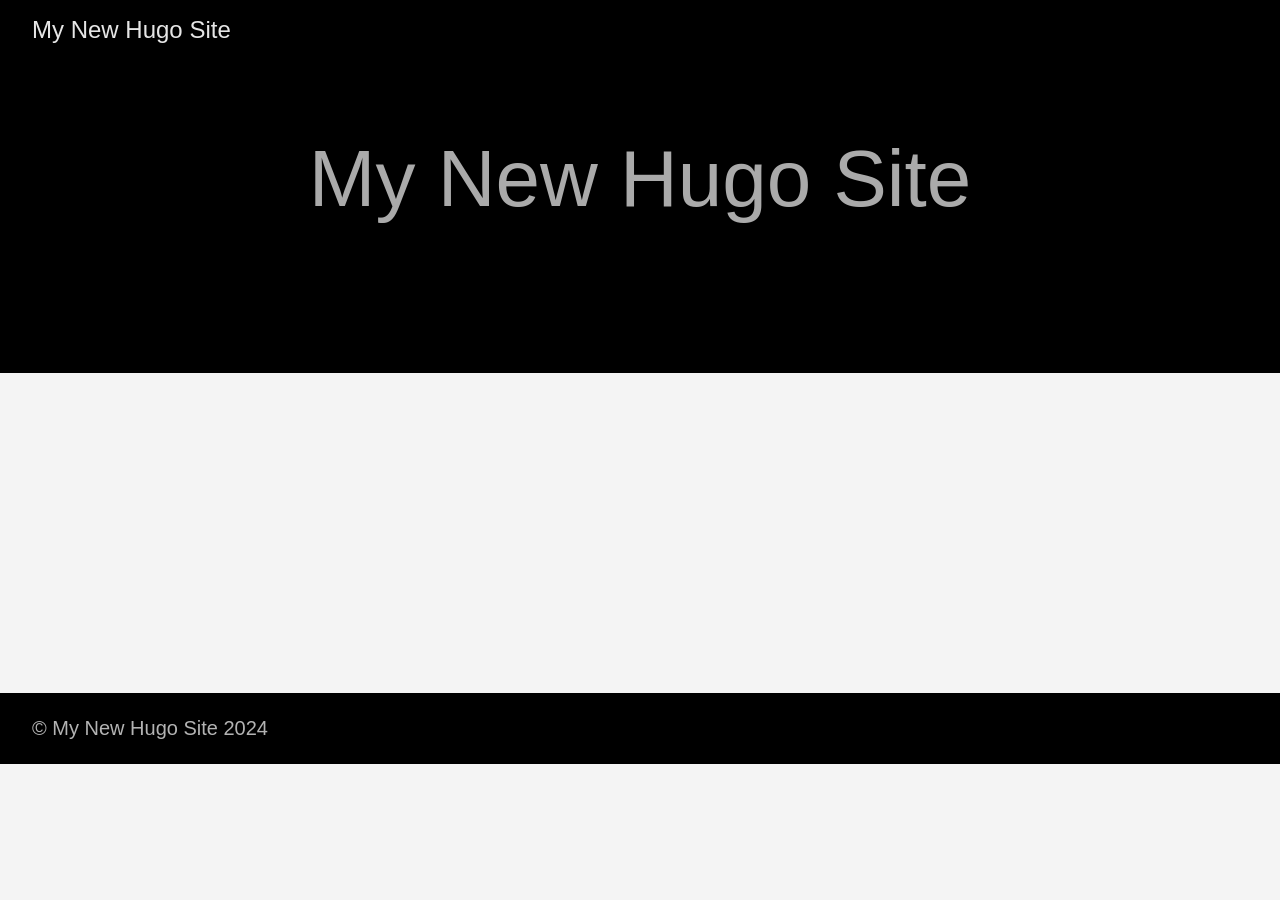
==== index.html @ 661ce7dd "init commit" ====
<!DOCTYPE html>
<html lang="en-us">
  <head>
    <meta charset="utf-8">
    <meta http-equiv="X-UA-Compatible" content="IE=edge,chrome=1">
    
    <title>My New Hugo Site</title>
    <meta name="viewport" content="width=device-width,minimum-scale=1">
    <meta name="description" content="">
    <meta name="generator" content="Hugo 0.123.7">
    
    
    
    
      <meta name="robots" content="noindex, nofollow">
    

    
<link rel="stylesheet" href="/ananke/css/main.min.css" >



    

    
      

    

    
    
      <link href="/index.xml" rel="alternate" type="application/rss+xml" title="My New Hugo Site" />
      <link href="/index.xml" rel="feed" type="application/rss+xml" title="My New Hugo Site" />
      
    

    
      <link rel="canonical" href="https://tada0347.github.io/">
    

    <meta property="og:title" content="My New Hugo Site" />
<meta property="og:description" content="" />
<meta property="og:type" content="website" />
<meta property="og:url" content="https://tada0347.github.io/" />

<meta itemprop="name" content="My New Hugo Site">
<meta itemprop="description" content=""><meta name="twitter:card" content="summary"/><meta name="twitter:title" content="My New Hugo Site"/>
<meta name="twitter:description" content=""/>

	
  </head>

  <body class="ma0 avenir bg-near-white">

    

  <header>
    <div class="pb3-m pb6-l bg-black">
      <nav class="pv3 ph3 ph4-ns" role="navigation">
  <div class="flex-l justify-between items-center center">
    <a href="/" class="f3 fw2 hover-white no-underline white-90 dib">
      
        My New Hugo Site
      
    </a>
    <div class="flex-l items-center">
      

      
      
<div class="ananke-socials">
  
</div>

    </div>
  </div>
</nav>

      <div class="tc-l pv3 ph3 ph4-ns">
        <h1 class="f2 f-subheadline-l fw2 light-silver mb0 lh-title">
          My New Hugo Site
        </h1>
        
      </div>
    </div>
  </header>


    <main class="pb7" role="main">
      
 <article class="cf ph3 ph5-l pv3 pv4-l f4 tc-l center measure-wide lh-copy mid-gray">
    
  </article>
  
  
  
  
  
  
  

    </main>
    <footer class="bg-black bottom-0 w-100 pa3" role="contentinfo">
  <div class="flex justify-between">
  <a class="f4 fw4 hover-white no-underline white-70 dn dib-ns pv2 ph3" href="https://tada0347.github.io/" >
    &copy;  My New Hugo Site 2024 
  </a>
    <div>
<div class="ananke-socials">
  
</div>
</div>
  </div>
</footer>

  </body>
</html>
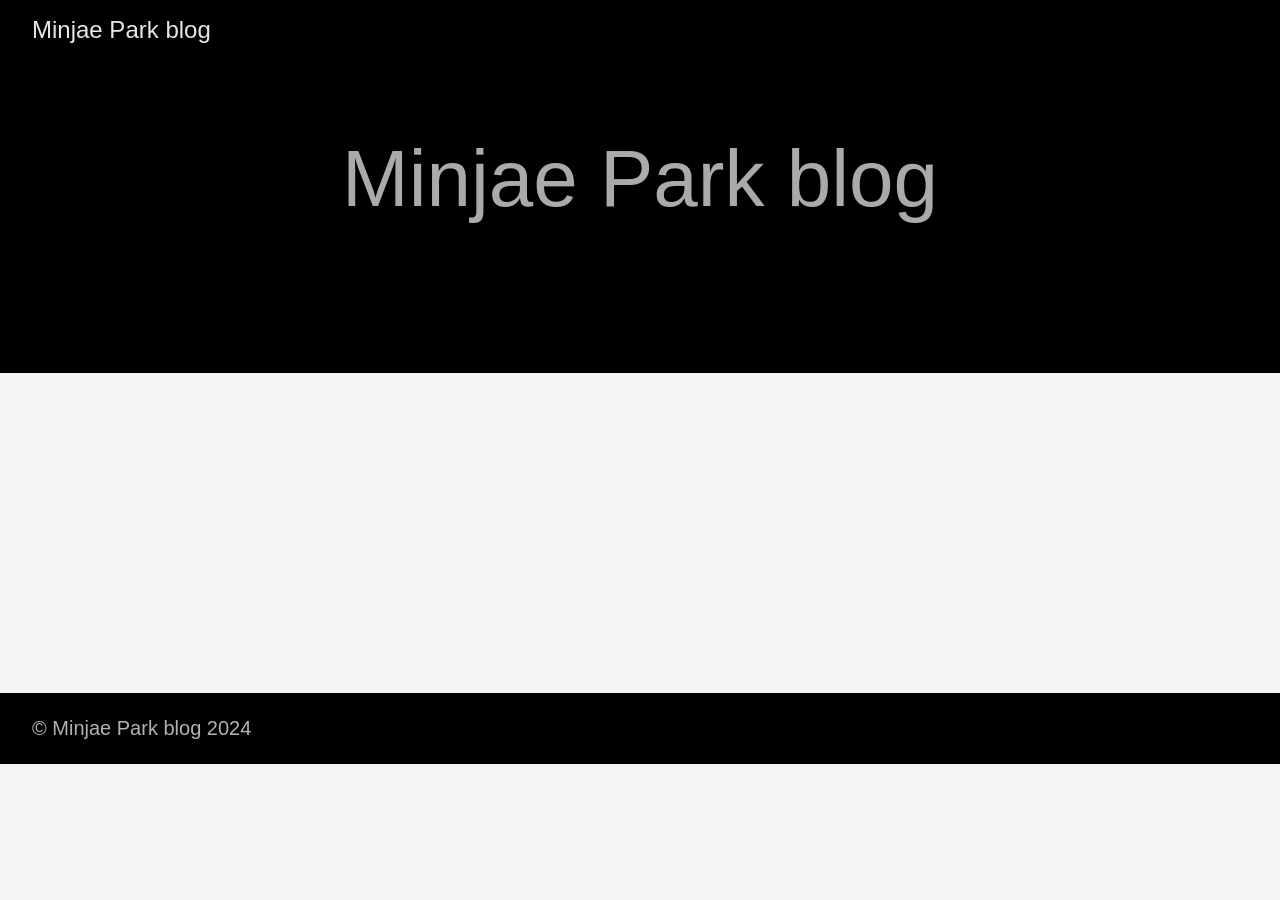
==== commit 7d922fa8: "name change" ====
--- a/index.html
+++ b/index.html
@@ -4,7 +4,7 @@
     <meta charset="utf-8">
     <meta http-equiv="X-UA-Compatible" content="IE=edge,chrome=1">
     
-    <title>My New Hugo Site</title>
+    <title>Minjae Park blog</title>
     <meta name="viewport" content="width=device-width,minimum-scale=1">
     <meta name="description" content="">
     <meta name="generator" content="Hugo 0.123.7">
@@ -29,8 +29,8 @@
 
     
     
-      <link href="/index.xml" rel="alternate" type="application/rss+xml" title="My New Hugo Site" />
-      <link href="/index.xml" rel="feed" type="application/rss+xml" title="My New Hugo Site" />
+      <link href="/index.xml" rel="alternate" type="application/rss+xml" title="Minjae Park blog" />
+      <link href="/index.xml" rel="feed" type="application/rss+xml" title="Minjae Park blog" />
       
     
 
@@ -38,13 +38,13 @@
       <link rel="canonical" href="https://tada0347.github.io/">
     
 
-    <meta property="og:title" content="My New Hugo Site" />
+    <meta property="og:title" content="Minjae Park blog" />
 <meta property="og:description" content="" />
 <meta property="og:type" content="website" />
 <meta property="og:url" content="https://tada0347.github.io/" />
 
-<meta itemprop="name" content="My New Hugo Site">
-<meta itemprop="description" content=""><meta name="twitter:card" content="summary"/><meta name="twitter:title" content="My New Hugo Site"/>
+<meta itemprop="name" content="Minjae Park blog">
+<meta itemprop="description" content=""><meta name="twitter:card" content="summary"/><meta name="twitter:title" content="Minjae Park blog"/>
 <meta name="twitter:description" content=""/>
 
 	
@@ -60,7 +60,7 @@
   <div class="flex-l justify-between items-center center">
     <a href="/" class="f3 fw2 hover-white no-underline white-90 dib">
       
-        My New Hugo Site
+        Minjae Park blog
       
     </a>
     <div class="flex-l items-center">
@@ -78,7 +78,7 @@
 
       <div class="tc-l pv3 ph3 ph4-ns">
         <h1 class="f2 f-subheadline-l fw2 light-silver mb0 lh-title">
-          My New Hugo Site
+          Minjae Park blog
         </h1>
         
       </div>
@@ -103,7 +103,7 @@
     <footer class="bg-black bottom-0 w-100 pa3" role="contentinfo">
   <div class="flex justify-between">
   <a class="f4 fw4 hover-white no-underline white-70 dn dib-ns pv2 ph3" href="https://tada0347.github.io/" >
-    &copy;  My New Hugo Site 2024 
+    &copy;  Minjae Park blog 2024 
   </a>
     <div>
 <div class="ananke-socials">
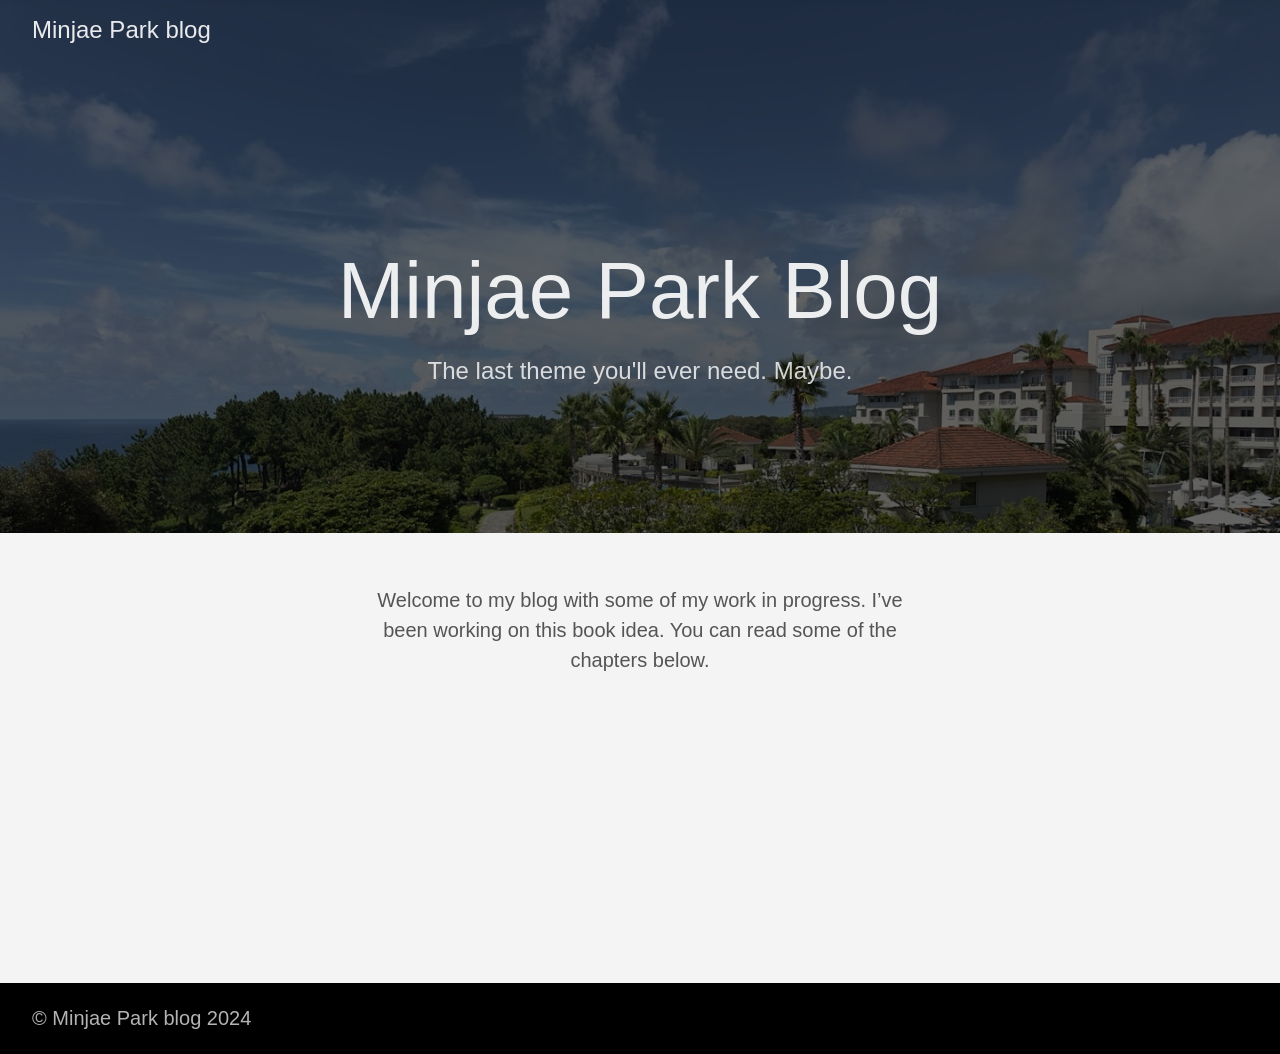
==== commit afa52657: "theme update" ====
--- a/index.html
+++ b/index.html
@@ -4,9 +4,9 @@
     <meta charset="utf-8">
     <meta http-equiv="X-UA-Compatible" content="IE=edge,chrome=1">
     
-    <title>Minjae Park blog</title>
+    <title>Minjae Park Blog | Minjae Park blog</title>
     <meta name="viewport" content="width=device-width,minimum-scale=1">
-    <meta name="description" content="">
+    <meta name="description" content="The last theme you&#39;ll ever need. Maybe.">
     <meta name="generator" content="Hugo 0.123.7">
     
     
@@ -38,14 +38,14 @@
       <link rel="canonical" href="https://tada0347.github.io/">
     
 
-    <meta property="og:title" content="Minjae Park blog" />
-<meta property="og:description" content="" />
+    <meta property="og:title" content="Minjae Park Blog" />
+<meta property="og:description" content="The last theme you&#39;ll ever need. Maybe." />
 <meta property="og:type" content="website" />
 <meta property="og:url" content="https://tada0347.github.io/" />
 
-<meta itemprop="name" content="Minjae Park blog">
-<meta itemprop="description" content=""><meta name="twitter:card" content="summary"/><meta name="twitter:title" content="Minjae Park blog"/>
-<meta name="twitter:description" content=""/>
+<meta itemprop="name" content="Minjae Park Blog">
+<meta itemprop="description" content="The last theme you&#39;ll ever need. Maybe."><meta name="twitter:card" content="summary"/><meta name="twitter:title" content="Minjae Park Blog"/>
+<meta name="twitter:description" content="The last theme you&#39;ll ever need. Maybe."/>
 
 	
   </head>
@@ -54,8 +54,9 @@
 
     
 
-  <header>
-    <div class="pb3-m pb6-l bg-black">
+  
+  <header class="cover bg-top" style="background-image: url('https://tada0347.github.io/images/home.jpg');">
+    <div class="bg-black-60">
       <nav class="pv3 ph3 ph4-ns" role="navigation">
   <div class="flex-l justify-between items-center center">
     <a href="/" class="f3 fw2 hover-white no-underline white-90 dib">
@@ -76,10 +77,14 @@
   </div>
 </nav>
 
-      <div class="tc-l pv3 ph3 ph4-ns">
-        <h1 class="f2 f-subheadline-l fw2 light-silver mb0 lh-title">
-          Minjae Park blog
+      <div class="tc-l pv4 pv6-l ph3 ph4-ns">
+        <h1 class="f2 f-subheadline-l fw2 white-90 mb0 lh-title">
+          Minjae Park Blog
         </h1>
+        
+          <h2 class="fw1 f5 f3-l white-80 measure-wide-l center mt3">
+            The last theme you&#39;ll ever need. Maybe.
+          </h2>
         
       </div>
     </div>
@@ -89,7 +94,8 @@
     <main class="pb7" role="main">
       
  <article class="cf ph3 ph5-l pv3 pv4-l f4 tc-l center measure-wide lh-copy mid-gray">
-    
+    <p>Welcome to my blog with some of my work in progress. I&rsquo;ve been working on this book idea. You can read some of the chapters below.</p>
+
   </article>
   
   
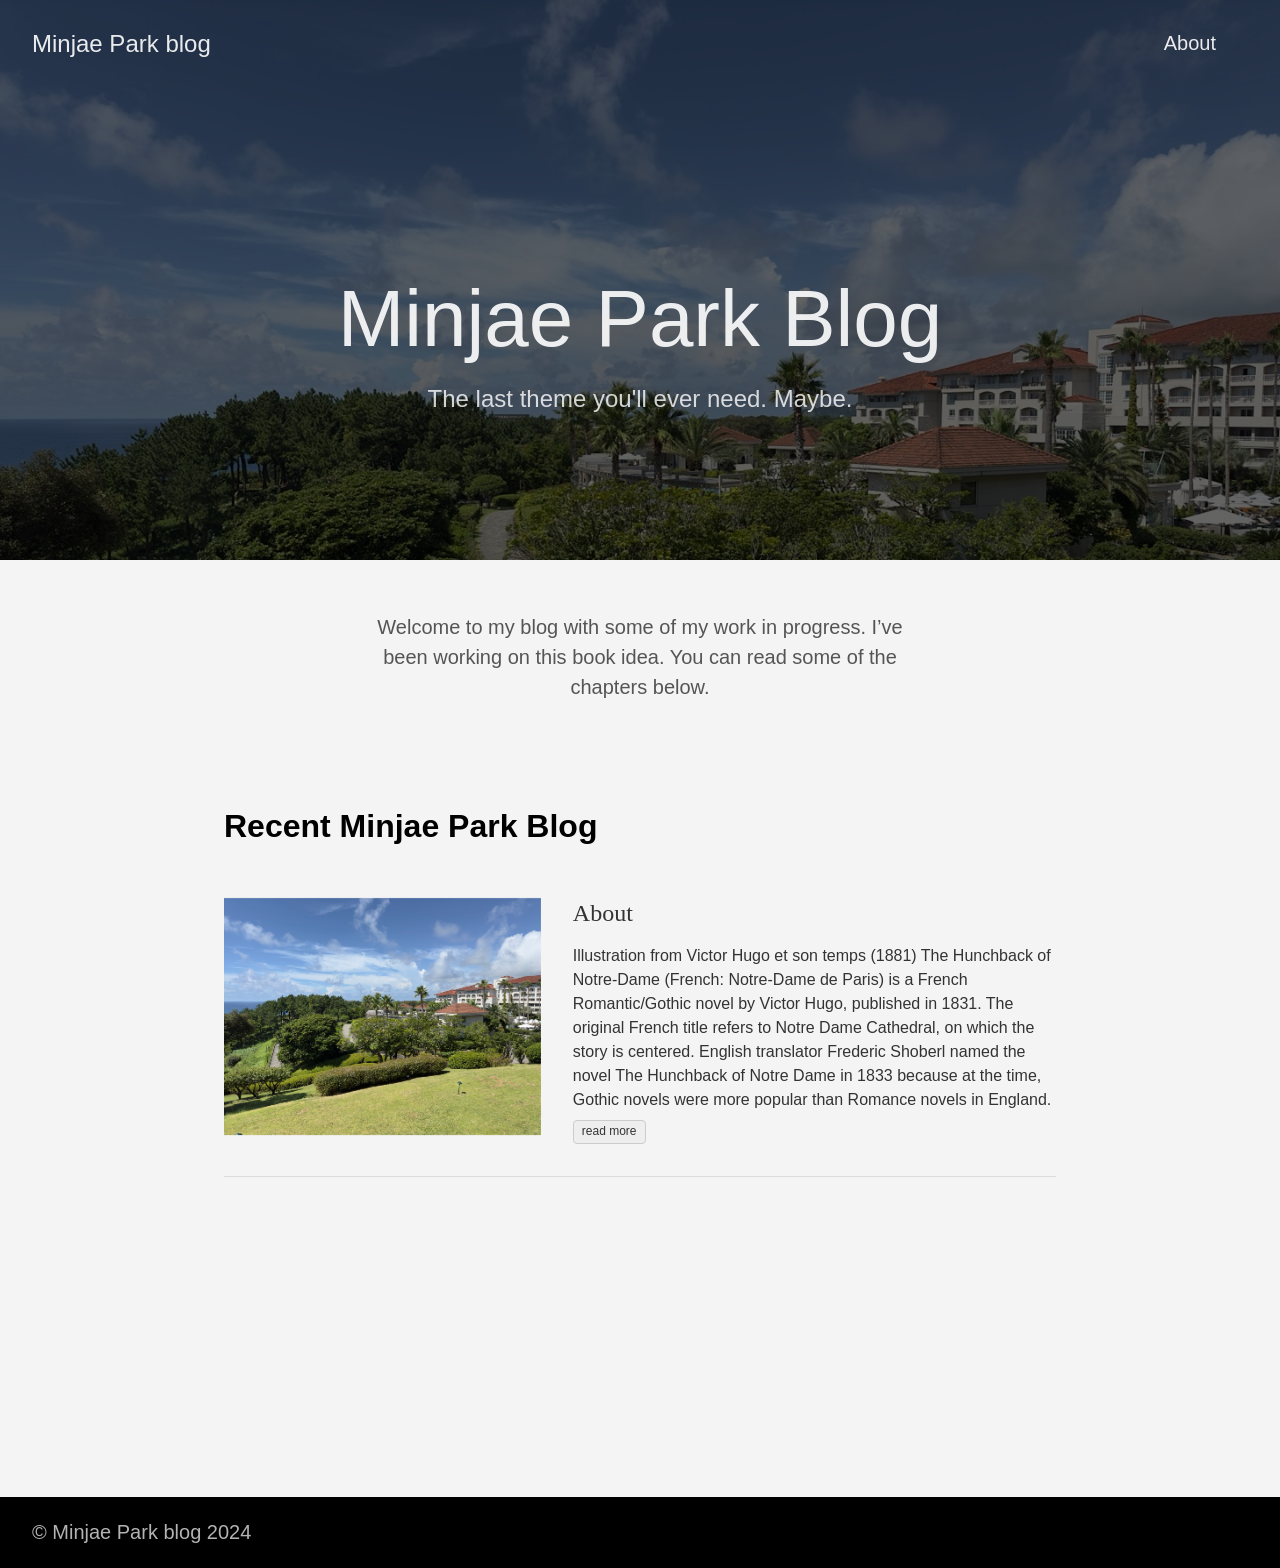
==== commit cd8871d1: "add some features" ====
--- a/index.html
+++ b/index.html
@@ -68,6 +68,16 @@
       
 
       
+        <ul class="pl0 mr3">
+          
+          <li class="list f5 f4-ns fw4 dib pr3">
+            <a class="hover-white no-underline white-90" href="/about/" title="About page">
+              About
+            </a>
+          </li>
+          
+        </ul>
+      
       
 <div class="ananke-socials">
   
@@ -104,6 +114,59 @@
   
   
   
+    
+    
+
+    <div class="pa3 pa4-ns w-100 w-70-ns center">
+      
+       
+          <h1 class="flex-none">
+            Recent Minjae Park Blog
+          </h1>
+        
+
+      
+
+      <section class="w-100 mw8">
+        
+        
+          <div class="relative w-100 mb4">
+            
+<article class="bb b--black-10">
+  <div class="db pv4 ph3 ph0-l no-underline dark-gray">
+    <div class="flex flex-column flex-row-ns">
+      
+          
+        <div class="pr3-ns mb4 mb0-ns w-100 w-40-ns">
+          <a href="/about/" class="db grow">
+            <img src="https://tada0347.github.io/images/home.jpg" class="img" alt="image from About">
+          </a>
+        </div>
+      
+      <div class="blah w-100 w-60-ns pl3-ns">
+        <h1 class="f3 fw1 athelas mt0 lh-title">
+          <a href="/about/" class="color-inherit dim link">
+            About
+            </a>
+        </h1>
+        <div class="f6 f5-l lh-copy nested-copy-line-height nested-links">
+          Illustration from Victor Hugo et son temps (1881) The Hunchback of Notre-Dame (French: Notre-Dame de Paris) is a French Romantic/Gothic novel by Victor Hugo, published in 1831. The original French title refers to Notre Dame Cathedral, on which the story is centered. English translator Frederic Shoberl named the novel The Hunchback of Notre Dame in 1833 because at the time, Gothic novels were more popular than Romance novels in England.
+        </div>
+          <a href="/about/" class="ba b--moon-gray bg-light-gray br2 color-inherit dib f7 hover-bg-moon-gray link mt2 ph2 pv1">read more</a>
+        
+      </div>
+    </div>
+  </div>
+</article>
+
+          </div>
+        
+      </section>
+
+      
+
+      </div>
+  
 
     </main>
     <footer class="bg-black bottom-0 w-100 pa3" role="contentinfo">
